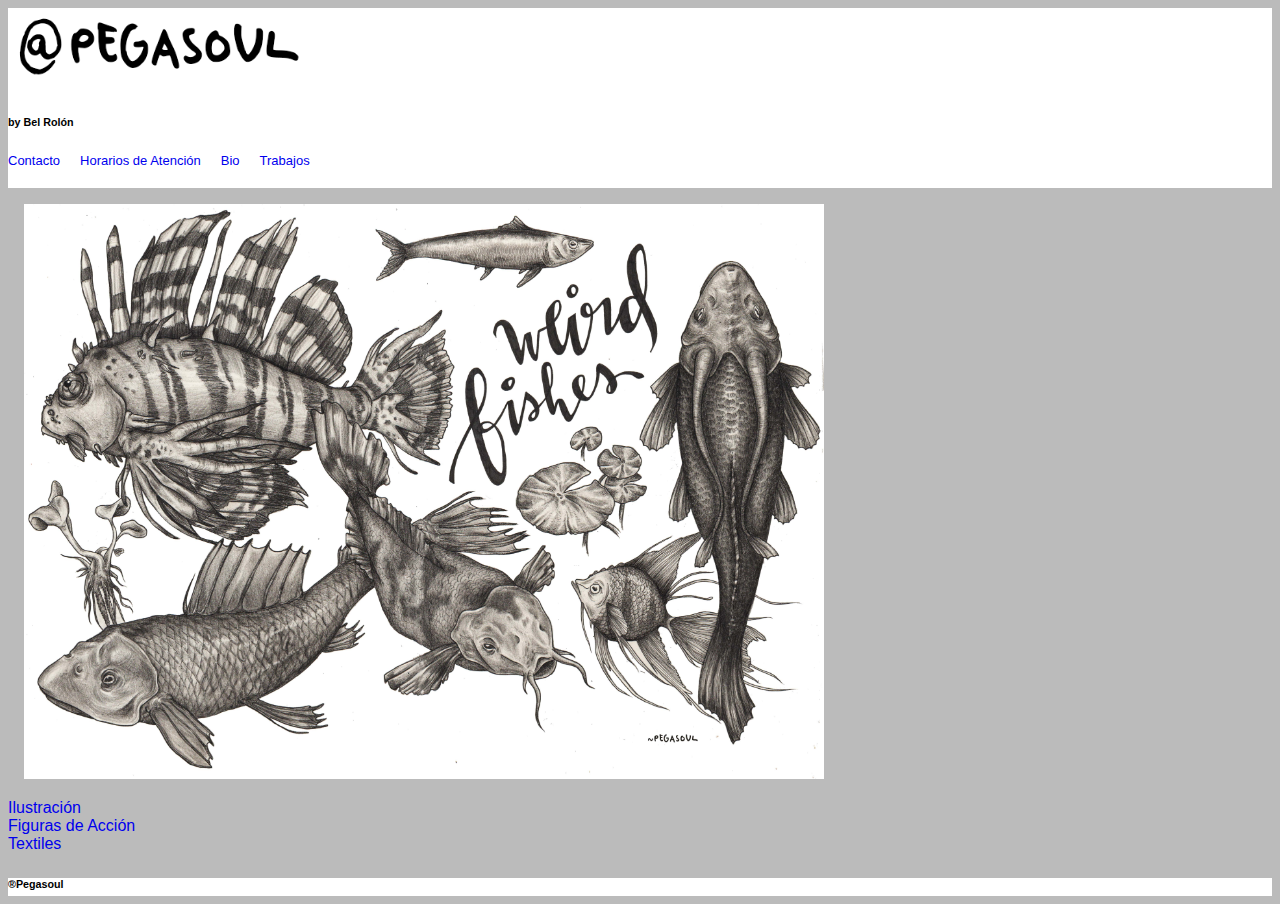
==== index.html @ 1c59151e "style css" ====
<!DOCTYPE html>
<html lang="en">
<head>

<link
      href="https://cdnjs.cloudflare.com/ajax/libs/font-awesome/6.2.1/css/all.min.css"
      rel="stylesheet"/>

    <title>Pegasoul</title>
    <meta charset="UTF-8">
    <meta http-equiv="X-UA-Compatible" content="IE=edge">
    <meta name="viewport" content="width=device-width, initial-scale=1.0">
    <title>Document</title>
    <link rel="stylesheet" href="style.css">
</head>

<body> 
<header>
    <div class="header_img"><img src="./img bio/pegasoul.png" alt="Logo Pegasoul" width="300px">
        <h6>by Bel Rolón</h6>
    <nav class="links_de_la_nav">
        <a href="./pages/contacto.html">Contacto</a>
        <a href="./pages/Horarios_de_atencion.html">Horarios de Atención</a>
        <a href="./pages/Bio.html">Bio</a>
        <a href="./pages/trabajos.html">Trabajos</a>
    </nav>
</header>

<main>

<div class="img_principal">
    <img src="./img/Weird_Fishes.jpg" alt="Weird Fishes" width="800">
</div>

<section>
    <article class="3links">
        <div class="link_ilustracion"><a href="./pages/">Ilustración</a></div>
        <div class="link_figuras"><a href="./pages">Figuras de Acción</a></div>
        <div class="link_textil"><a href="./pages">Textiles</a></div>
    </article>
</section>
</main>
</body>
<footer>
    <h6>®Pegasoul</h6>
</footer>
</html>
---- style.css ----
body{
    background-color: rgb(187, 187, 187);
    font-family:'Segoe UI', Tahoma, Geneva, Verdana, sans-serif;
    color: rgb(0, 0, 0);

}

/* Página principal */

header {
    background-color: white;
    height: 180px;
    width: 100%;
    }

nav {
    background-color: white;
    display: flex;
    font-size: small;
}

a {
    padding-right: 20px;
    text-decoration: none;
}

.img_principal {
    padding: 1em;
    width: 100%;
}

.link_ilustracion, .link_textil, .link_figuras {
    color:blue;
}

/* Tabla de Horarios */

.tabla_de_horarios {
    background-color: white;
    padding: 1em;
}
.dias{
    font-weight: bold;
}

.lunes_a_viernes, .Lunes, .Martes, .Miércoles,.Jueves,.Viernes {
    color: goldenrod;
}

.Sabado, .horario_sabados {
    color:brown;
}

.Domingo, .horario_domingo {
    color: rgb(167, 167, 167);
}
.horarios{
    font-style: italic;
    font-size: small;
}

.header_box{
    width: ;
    height: ;
    border-radius: 5px ;
}

table{
    width: 200px;
    height: 200px;
    background-color: rgb(255, 255, 255);
    border: 1px solid;
    border-color: black;
}

th, td{
    border: 1px solid;
    border-color: black;
}

/*Bio*/

.kero_conlentes {
    padding: 10px;
}

.bio {
    background-color: white;
    height: 350px;
}

/* Contacto */

.formulario {
    padding: 2em;
    background-color: white;
    height: 220px;
}

form{
    border: 1px solid;
    border-radius: 5px;
    border-color: rgb(161, 161, 161);
}
/*Trabajos*/

.Trabajos_pages {
    display: flex;
    background-color: white;
    width: 100%;
}

.trabajos_trabajos {
    padding: 1em;
}

/*Footer*/

footer {
    background-color: white;
    width: 100%;
    height: 18px;
}
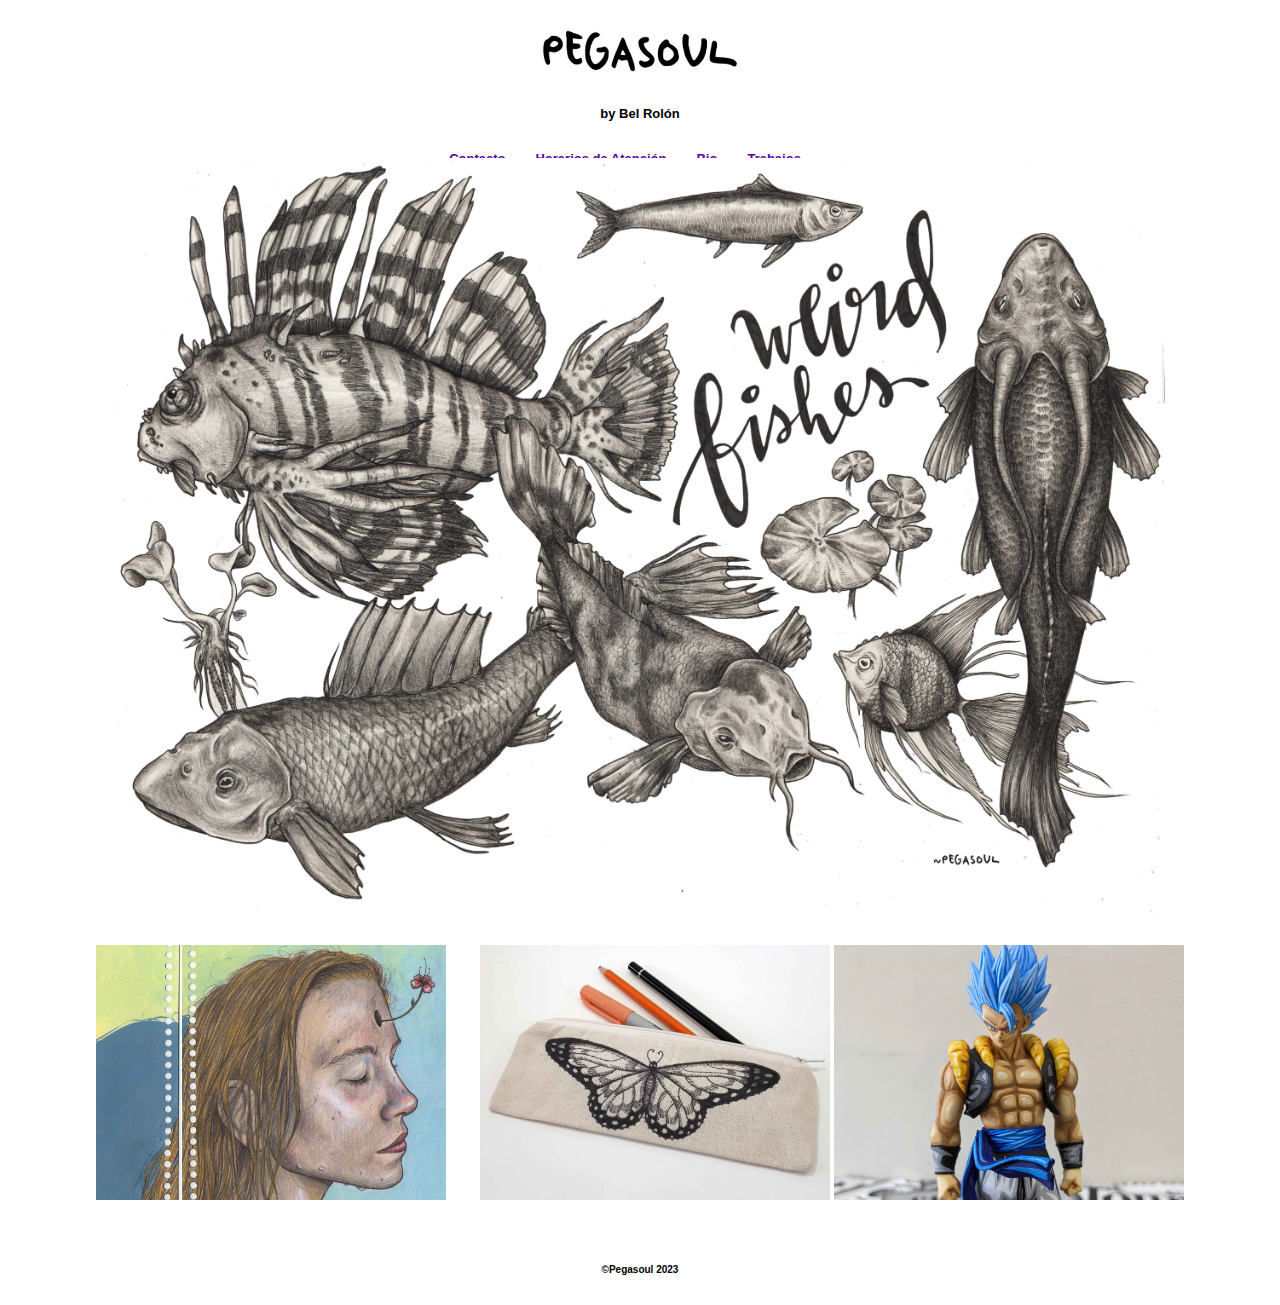
==== commit 2a45b3ed: "Nueva pagina" ====
--- a/index.html
+++ b/index.html
@@ -1,47 +1,67 @@
 <!DOCTYPE html>
 <html lang="en">
-<head>
-
-<link
+  <head>
+    <link
       href="https://cdnjs.cloudflare.com/ajax/libs/font-awesome/6.2.1/css/all.min.css"
-      rel="stylesheet"/>
+      rel="stylesheet"
+    />
 
     <title>Pegasoul</title>
-    <meta charset="UTF-8">
-    <meta http-equiv="X-UA-Compatible" content="IE=edge">
-    <meta name="viewport" content="width=device-width, initial-scale=1.0">
+    <meta charset="UTF-8" />
+    <meta http-equiv="X-UA-Compatible" content="IE=edge" />
+    <meta name="viewport" content="width=device-width, initial-scale=1.0" />
     <title>Document</title>
-    <link rel="stylesheet" href="style.css">
-</head>
+    <link rel="stylesheet" href="style.css" />
+    <link
+      href="https://cdn.jsdelivr.net/npm/bootstrap@5.3.0-alpha1/dist/css/bootstrap.min.css"
+      rel="stylesheet"
+      integrity="sha384-GLhlTQ8iRABdZLl6O3oVMWSktQOp6b7In1Zl3/Jr59b6EGGoI1aFkw7cmDA6j6gD"
+      crossorigin="anonymous"
+    />
+  </head>
 
-<body> 
-<header>
-    <div class="header_img"><img src="./img bio/pegasoul.png" alt="Logo Pegasoul" width="300px">
-        <h6>by Bel Rolón</h6>
-    <nav class="links_de_la_nav">
+  <body>
+    <header>
+      <div class="header_img">
+        <img src="./img/pegasoul.jpg" alt="Logo Pegasoul" width="200px" />
+      </div>
+      <div class="header_sub"><h6 class="h6_header">by Bel Rolón</h6></div>
+      <nav class="links_de_la_nav">
         <a href="./pages/contacto.html">Contacto</a>
         <a href="./pages/Horarios_de_atencion.html">Horarios de Atención</a>
         <a href="./pages/Bio.html">Bio</a>
         <a href="./pages/trabajos.html">Trabajos</a>
-    </nav>
-</header>
+      </nav>
+    </header>
 
-<main>
+    <main class="main_index">
+      <div class="img_principal">
+        <img src="./img/Weird_Fishes.jpg" width="1050px" />
+      </div>
 
-<div class="img_principal">
-    <img src="./img/Weird_Fishes.jpg" alt="Weird Fishes" width="800">
-</div>
+      <section class="home_links">
+        <div class="links_home">
+          <a href="./pages/trabajos.html"
+            ><img src="./img/Weird_Fishes_2.jpg" alt="Weird Fishes" width="350"
+          /></a>
+          <img
+            src="./img/Cartu__Mariposa.jpg"
+            alt="Cartuchera de Mariposa"
+            width="350"
+          />
+          <img src="./img/Gogeta.jpg" alt="Figura de Gogeta" width="350" />
+        </div>
+      </section>
+    </main>
 
-<section>
-    <article class="3links">
-        <div class="link_ilustracion"><a href="./pages/">Ilustración</a></div>
-        <div class="link_figuras"><a href="./pages">Figuras de Acción</a></div>
-        <div class="link_textil"><a href="./pages">Textiles</a></div>
-    </article>
-</section>
-</main>
-</body>
-<footer>
-    <h6>®Pegasoul</h6>
-</footer>
+    <script
+      src="https://cdn.jsdelivr.net/npm/bootstrap@5.3.0-alpha1/dist/js/bootstrap.bundle.min.js"
+      integrity="sha384-w76AqPfDkMBDXo30jS1Sgez6pr3x5MlQ1ZAGC+nuZB+EYdgRZgiwxhTBTkF7CXvN"
+      crossorigin="anonymous"
+    ></script>
+  </body>
+
+  <footer>
+    <h6 class="h6_footer">©Pegasoul 2023</h6>
+  </footer>
 </html>
--- a/style.css
+++ b/style.css
@@ -1,123 +1,172 @@
-body{
-    background-color: rgb(187, 187, 187);
-    font-family:'Segoe UI', Tahoma, Geneva, Verdana, sans-serif;
-    color: rgb(0, 0, 0);
+body {
+  background-color: rgb(255, 255, 255);
+  color: rgb(0, 0, 0);
+  font-family: "Arial";
+}
 
+@font-face {
+  font-family: "Sono";
+  src: url("https://fonts.googleapis.com/css2?family=Sono:wght@200;300;400&display=swap");
 }
 
 /* Página principal */
 
 header {
-    background-color: white;
-    height: 180px;
-    width: 100%;
-    }
+  background-color: white;
+  height: 150px;
+  width: 100%;
+  display: grid;
+}
+
+.h6_header {
+  font-size: small;
+}
+
+.header_img {
+  display: grid;
+  justify-content: center;
+  padding-top: 20px;
+}
+
+.header_sub {
+  display: flex;
+  justify-content: center;
+}
 
 nav {
-    background-color: white;
-    display: flex;
-    font-size: small;
+  background-color: white;
+  display: flex;
+  font-size: small;
+  justify-content: center;
 }
 
 a {
-    padding-right: 20px;
-    text-decoration: none;
+  padding-right: 30px;
+  text-decoration: none;
+  font-weight: bolder;
+  color: rgb(84, 0, 163);
+}
+
+.home_links {
+  display: grid;
+  justify-content: center;
+  padding-top: 2em;
 }
 
 .img_principal {
-    padding: 1em;
-    width: 100%;
-}
-
-.link_ilustracion, .link_textil, .link_figuras {
-    color:blue;
+  display: flex;
+  justify-content: center;
 }
 
 /* Tabla de Horarios */
 
 .tabla_de_horarios {
-    background-color: white;
-    padding: 1em;
-}
-.dias{
-    font-weight: bold;
+  background-color: white;
+  padding: 1em;
 }
 
-.lunes_a_viernes, .Lunes, .Martes, .Miércoles,.Jueves,.Viernes {
-    color: goldenrod;
+.dias {
+  font-weight: bold;
 }
 
-.Sabado, .horario_sabados {
-    color:brown;
+.lunes_a_viernes,
+.Lunes,
+.Martes,
+.Miércoles,
+.Jueves,
+.Viernes {
+  color: goldenrod;
 }
 
-.Domingo, .horario_domingo {
-    color: rgb(167, 167, 167);
-}
-.horarios{
-    font-style: italic;
-    font-size: small;
+.Sabado,
+.horario_sabados {
+  color: brown;
 }
 
-.header_box{
-    width: ;
-    height: ;
-    border-radius: 5px ;
+.Domingo,
+.horario_domingo {
+  color: rgb(167, 167, 167);
+}
+.horarios {
+  font-style: italic;
+  font-size: small;
 }
 
-table{
-    width: 200px;
-    height: 200px;
-    background-color: rgb(255, 255, 255);
-    border: 1px solid;
-    border-color: black;
+.header_box {
+  width: ;
+  height: ;
+  border-radius: 5px;
 }
 
-th, td{
-    border: 1px solid;
-    border-color: black;
+table {
+  width: 200px;
+  height: 200px;
+  background-color: rgb(255, 255, 255);
+  border: 1px solid;
+  border-color: black;
+}
+
+th,
+td {
+  border: 1px solid;
+  border-color: black;
 }
 
 /*Bio*/
 
 .kero_conlentes {
-    padding: 10px;
+  padding: 10px;
 }
 
 .bio {
-    background-color: white;
-    height: 350px;
+  background-color: white;
+  height: 350px;
+  width: 600px;
 }
 
 /* Contacto */
 
 .formulario {
-    padding: 2em;
-    background-color: white;
-    height: 220px;
+  padding: 2em;
+  background-color: white;
+  height: 220px;
 }
 
-form{
-    border: 1px solid;
-    border-radius: 5px;
-    border-color: rgb(161, 161, 161);
+form {
+  border: 1px solid;
+  border-radius: 5px;
+  border-color: rgb(161, 161, 161);
 }
 /*Trabajos*/
 
 .Trabajos_pages {
-    display: flex;
-    background-color: white;
-    width: 100%;
+  display: flex;
+  background-color: white;
+  width: 100%;
 }
 
 .trabajos_trabajos {
-    padding: 1em;
+  padding: 1em;
+}
+
+/*Volver a la pagina principal*/
+
+.Volver {
+  font-size: small;
 }
 
 /*Footer*/
 
 footer {
-    background-color: white;
-    width: 100%;
-    height: 18px;
+  padding-top: 2em;
 }
+
+.h6_footer {
+  font-size: x-small;
+  background-color: white;
+  width: 100%;
+  height: 18px;
+  display: flex;
+  justify-content: center;
+  padding-top: 5px;
+}
